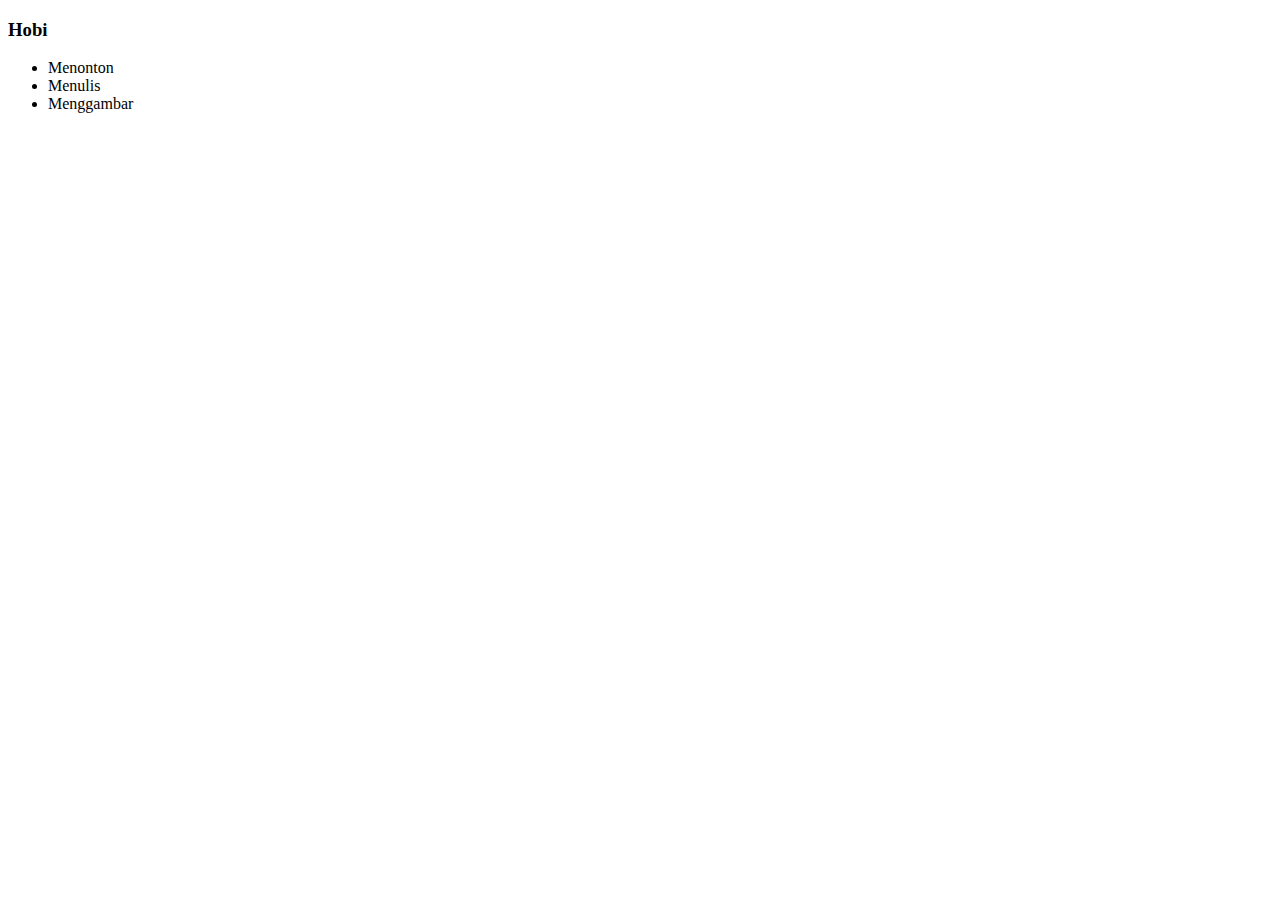
==== hobi.html @ 7e331485 "Upload Pertama" ====
<!DOCTYPE html>
<html lang="en">
<head>
    <meta charset="UTF-8">
    <meta http-equiv="X-UA-Compatible" content="IE=edge">
    <meta name="viewport" content="width=device-width, initial-scale=1.0">
    <title>hobi</title>
</head>
<body>
    <h3>Hobi</h3>
    <!-- Unordered List-->
    <ul>
        <li>Menonton</li>
        <li>Menulis</li>
        <li>Menggambar</li>
    </ul>
</body>
</html>
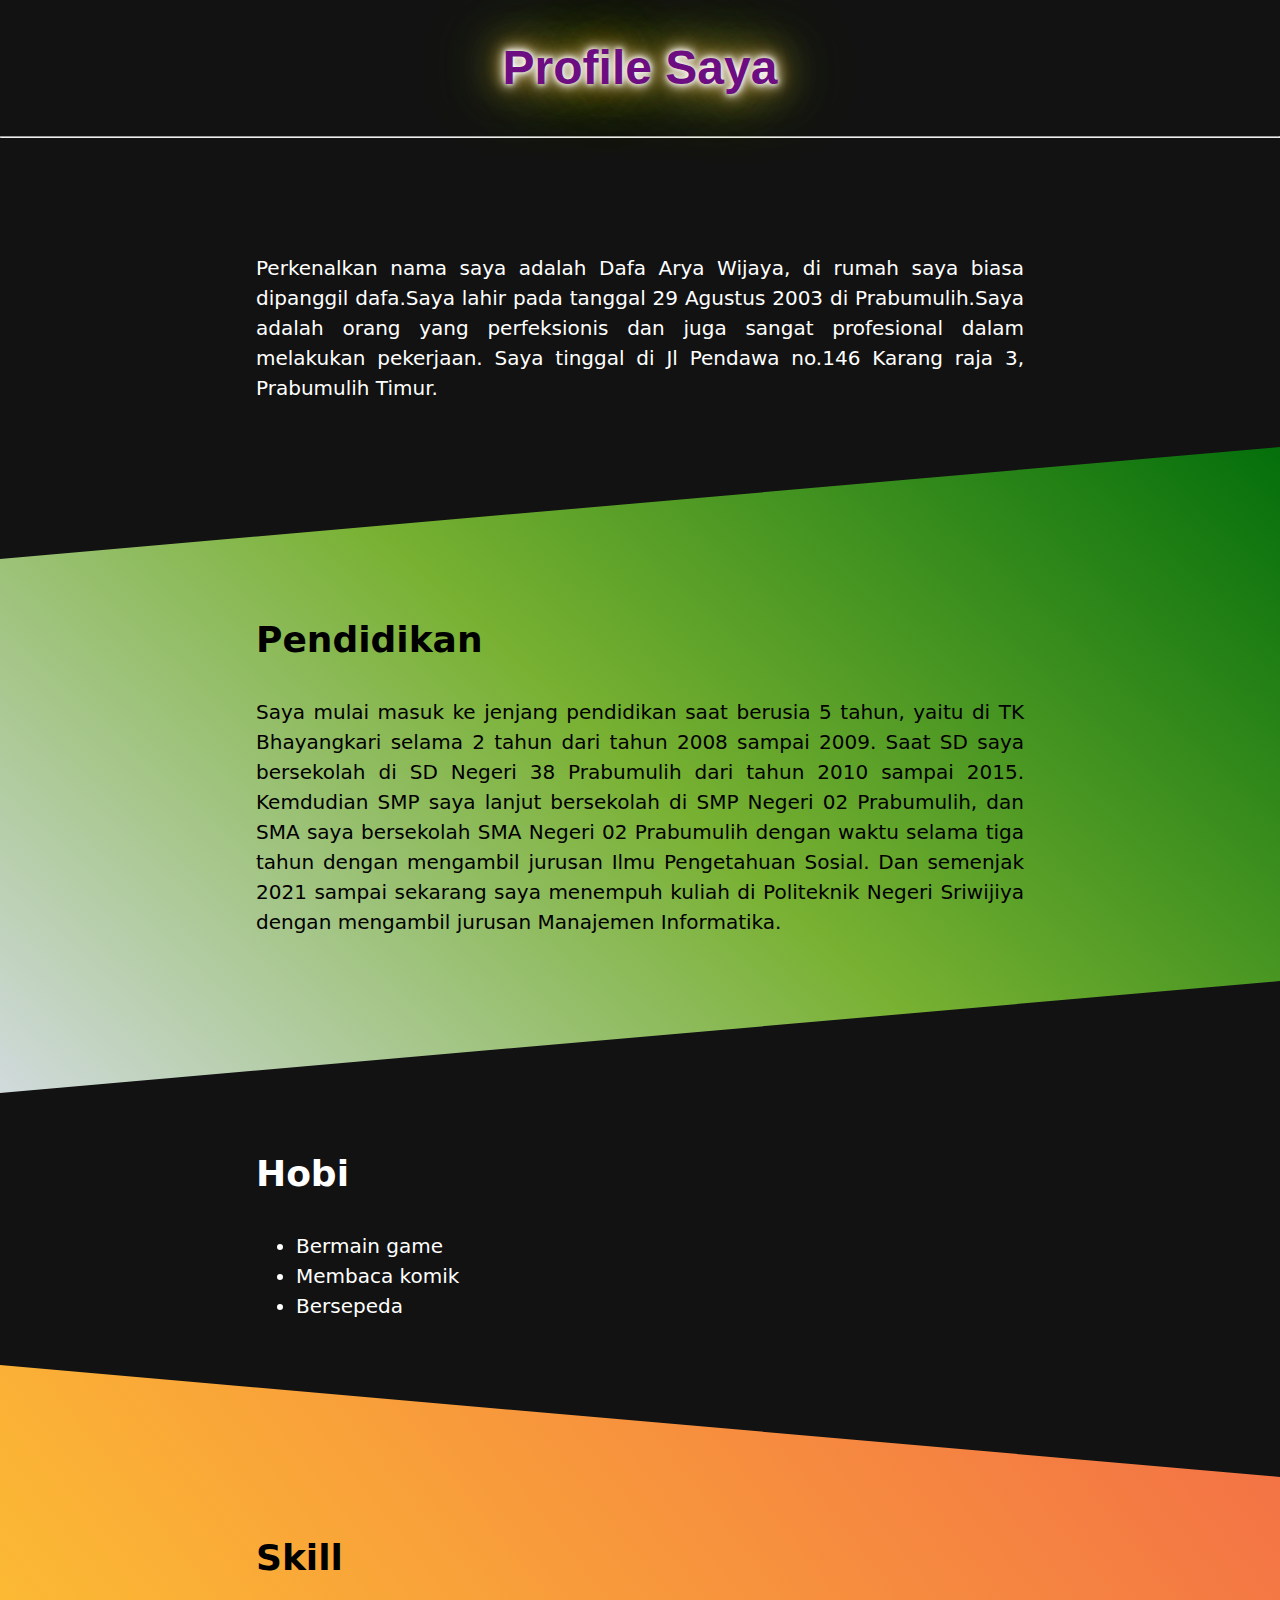
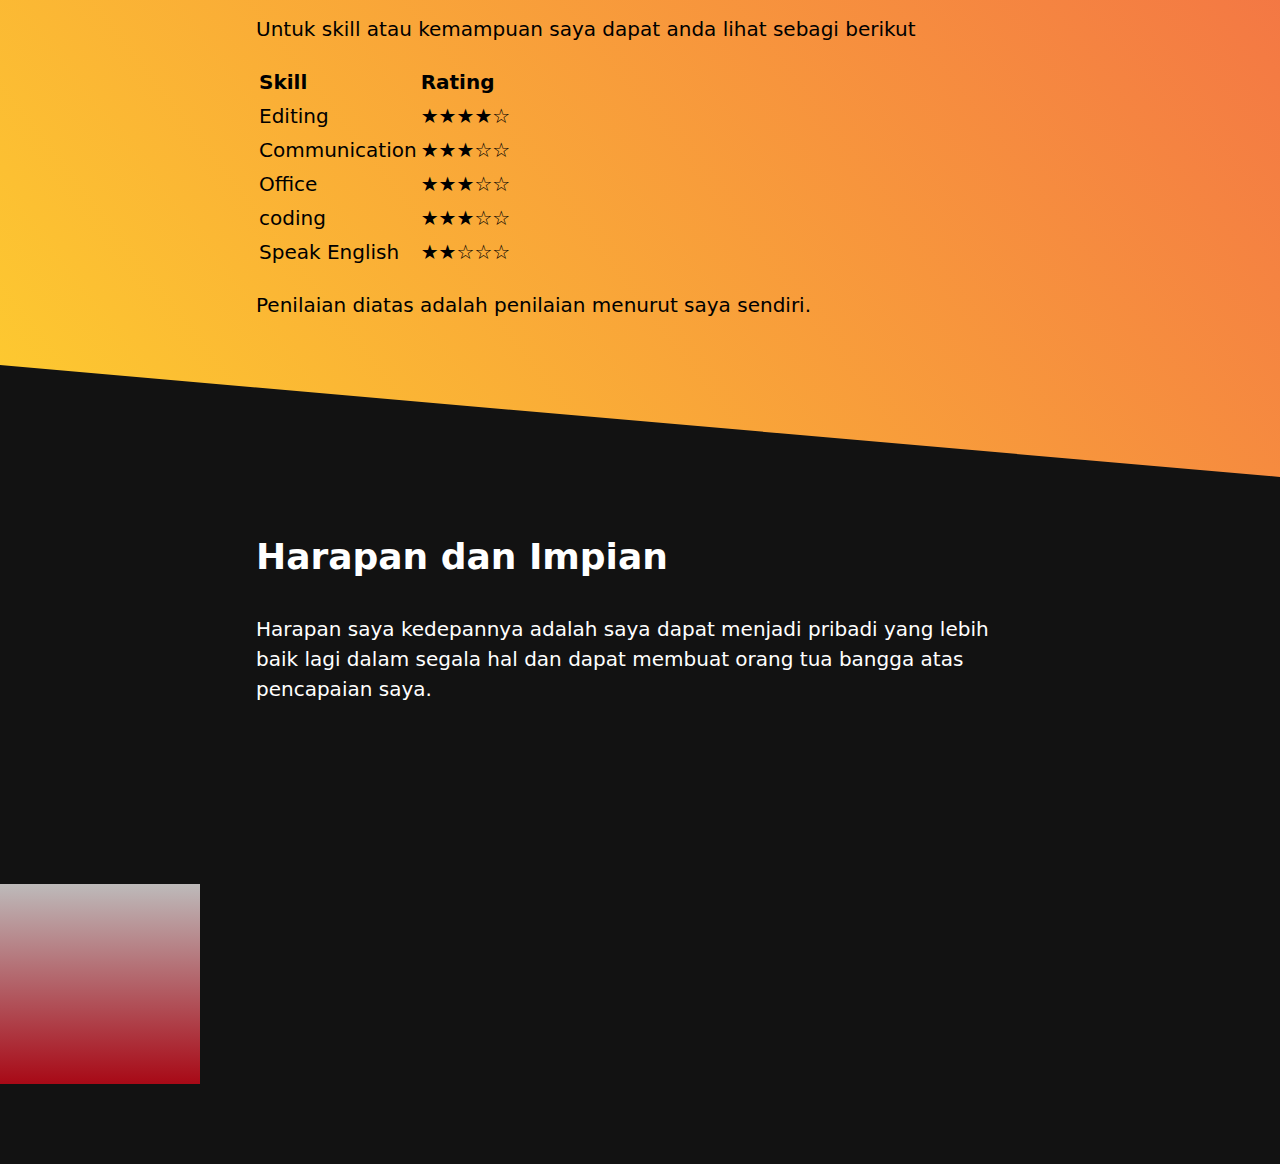
==== commit c92b68a9: "Add files via upload" ====
--- a/hobi.html
+++ b/hobi.html
@@ -1,18 +1,140 @@
-<!DOCTYPE html>
-<html lang="en">
-<head>
-    <meta charset="UTF-8">
-    <meta http-equiv="X-UA-Compatible" content="IE=edge">
-    <meta name="viewport" content="width=device-width, initial-scale=1.0">
-    <title>hobi</title>
-</head>
-<body>
-    <h3>Hobi</h3>
-    <!-- Unordered List-->
-    <ul>
-        <li>Menonton</li>
-        <li>Menulis</li>
-        <li>Menggambar</li>
-    </ul>
-</body>
+<!DOCTYPE html>
+<html>
+<head>
+    <meta charset='utf-8'>
+    <meta http-equiv='X-UA-Compatible' content='IE=edge'>
+    <title>DafaArya | Profil</title>
+    <meta name='viewport' content='width=device-width, initial-scale=1'>
+    <link rel='stylesheet' type='text/css' media='screen' href='main.css'>
+    <script src='main.js'></script>
+    <link rel="stylesheet" href="bg.css">
+    <link href="foto latar merah 4 x 6.png" rel="shortcut icon">
+</head>
+<body>
+    <header>
+        <h1 class="judul"> Profile Saya</h1>
+    </header>
+<hr>
+    <section>
+        <div class="wrapper">
+
+            <h2 class="section"></h2>
+        <p align="justify"> Perkenalkan nama saya adalah Dafa Arya Wijaya, 
+            di rumah saya biasa dipanggil dafa.Saya lahir pada tanggal 29 Agustus 2003 di Prabumulih.Saya adalah orang yang perfeksionis dan juga sangat profesional dalam melakukan pekerjaan. 
+            Saya tinggal di Jl Pendawa no.146 Karang raja 3, Prabumulih Timur.
+        </p>
+        </div>
+    </section>
+    <section  class="diagonal">
+        <div class="wrapper">
+
+            <h2 class="site-section">Pendidikan</h2>
+        <p align="justify">Saya mulai masuk ke jenjang pendidikan saat berusia 5 tahun, yaitu di TK Bhayangkari selama 2 tahun dari tahun 2008 sampai 2009.
+             Saat SD saya bersekolah di SD Negeri 38 Prabumulih dari tahun 2010 sampai 2015. Kemdudian SMP saya lanjut bersekolah di SMP Negeri 02
+             Prabumulih, dan SMA saya bersekolah SMA Negeri 02 Prabumulih dengan waktu selama tiga tahun dengan mengambil jurusan Ilmu Pengetahuan Sosial. Dan semenjak 2021 sampai sekarang 
+             saya menempuh kuliah di Politeknik Negeri Sriwijiya dengan mengambil jurusan Manajemen Informatika.
+        </p> 
+        </div>
+    </section>
+
+    <section>
+        <div class="wrapper">
+
+            <h2 class="site-section">Hobi</h2>
+            <ul>
+                <li>Bermain game</li>
+                <li>Membaca komik</li>
+                <li>Bersepeda</li>
+            </ul>
+            
+        </p>
+    </div>
+</div>
+        </div>
+    </section>
+
+    <section  class="spikes">
+        <div class="wrapper">
+
+            <h2 class="site-section">Skill</h2>
+        <p>Untuk skill atau kemampuan saya dapat anda lihat sebagi berikut</p>
+        <table>
+            <tr>
+                <th align="left">
+                    Skill
+                </th>
+                <th align="left">
+                    Rating
+                </th>
+            </tr>
+            <tr>
+                <td>
+                    Editing
+                </td>
+                <td>
+                    &#x2605;&#x2605;&#x2605;&#x2605;&#x2606;
+                </td>
+            </tr>
+            <tr>
+                <td>
+                    Communication
+                </td>
+                <td>
+                    &#x2605;&#x2605;&#x2605;&#x2606;&#x2606;
+                </td>
+            </tr>
+            <tr>
+                <td>
+                    Office
+                </td>
+                <td>
+                    &#x2605;&#x2605;&#x2605;&#x2606;&#x2606;
+                </td>
+            </tr>
+            <tr>
+                <td>coding
+                </td>
+                <td>
+                    &#x2605;&#x2605;&#x2605;&#x2606;&#x2606;
+                </td>
+            </tr>
+            <tr>
+                <td>
+                    Speak English
+                </td>
+                <td>
+                    &#x2605;&#x2605;&#x2606;&#x2606;&#x2606;
+                </td>
+            </tr>
+    
+        </table>
+        <p>Penilaian diatas adalah penilaian menurut saya sendiri.</p>
+        </div>
+    </section>
+
+    <section>
+        <div class="wrapper">
+
+            <h2 class="site-section">Harapan dan Impian</h2>
+        <p>Harapan saya kedepannya adalah saya dapat menjadi pribadi yang lebih baik lagi dalam segala hal dan dapat membuat orang tua bangga atas pencapaian saya.
+        </p>
+        </div>
+    </section>
+
+    <section>
+        <div class="cube">
+        <div class="wrapper">
+            <div class="top"></div>
+            <h2 class="site-section"></h2>
+    
+       <span style="--i:0;"></span>
+       <span style="--i:1;"></span>
+       <span style="--i:2;"></span>
+       <span style="--i:3;"></span>
+    
+    </div>   
+    </div>
+    </section>
+</body>
+
 </html>--- a/bg.css
+++ b/bg.css
@@ -0,0 +1,152 @@
+*,
+*::before,
+*::after{
+box-sizing: border-box;
+}
+
+html{
+    color-scheme: dark ;
+}
+
+body{
+    font-family: system-ui;
+    font-size: 1.25rem;
+    line-height: 1.5;
+    margin: 0;
+}
+
+.kegi{
+    flex: 1;
+}
+
+.konten{
+    display: flex;
+}
+
+.wrapper{
+    max-width: 50rem;
+    margin-inline: auto;
+    padding-inline: 1rem;
+}
+
+.judul{
+        color: #6d0d82;
+        font-size: 48px;
+        font-family: 'Arial', sans-serif;
+        text-shadow: 0 0 5px #fff,
+                     0 0 10px #fff,
+                     0 0 15px #fff,
+                     0 0 20px #9b7c17,
+                     0 0 30px #714907,
+                     0 0 40px #c86d13,
+                     0 0 55px #42c072,
+                     0 0 75px #c7ca23;
+    text-align: center;
+}
+
+.site-section{
+    font-size: 2.25rem;
+}
+
+section{
+    padding-block: 5rem;
+}
+
+.diagonal{
+    --skew-angle: -5deg;
+    --background: linear-gradient(45deg, #d0dadc, #78b132, #046f0b);
+    position: relative;
+    color: black;
+    isolation: isolate;
+}
+
+.diagonal::after{
+    content: '';
+    background-image: var(--background);
+    position: absolute;
+    inset: 0;
+    z-index: -1;
+    transform: skewY(var(--skew-angle));
+}
+
+.spikes{
+    position: relative;
+    isolation: isolate;
+    color: black;
+    --skew-angle: 5deg;
+    --background: linear-gradient(50deg, #fdc830, #f37345);
+}
+
+
+.spikes::after{
+    content: '';
+    background-image: var(--background);
+    position: absolute;
+    inset: 0;
+    z-index: -1;
+    transform: skewY(var(--skew-angle));
+}
+
+.cube{
+    position: relative;
+    width: 200px;
+    height: 200px;
+    transform-style: preserve-3d;
+    animation: animate 4s linear infinite;
+}
+
+@keyframes animate{
+    0%{
+        transform: rotateX(-30deg) rotateY(0deg);
+    }
+    100%{
+        transform: rotateX(-30deg) rotateY(360deg);
+    }
+}
+
+.cube div{
+    position: absolute;
+    top: 0;
+    left: 0;
+    width: 100%;
+    height: 100%;
+    transform-style: preserve-3d;
+}
+
+.cube div span{
+    position: absolute;
+    top: 0;
+    left: 0;
+    width: 100%;
+    height: 100%;
+    background: linear-gradient(#bdbaba,#a80916);
+    transform: rotateY(calc(90deg * var(--i))) translateZ(100px);
+}
+
+.top{
+    position: absolute;
+    top: 0;
+    left: 0;
+    width: 200px;
+    height: 200px;
+    background: #d8d109;
+    transform: rotateX(90deg) translateZ(100px) ;
+}
+
+.top::before{
+    content: '';
+    position: absolute;
+    top: 0;
+    left: 0;
+    width: 200px;
+    height: 200px;
+    background: rgb(23, 91, 123);
+    transform: translateZ(-280px);   
+    filter: blur(20px);
+    box-shadow: rgba(97, 6, 128, 0.2),
+    0 0 200px rgba(90, 204, 204, 0.4),
+    0 0 300px rgba(100, 105, 199, 0.6),
+    0 0 400px rgba(34, 55, 123, 0.8),
+    0 0 500px rgb(6, 61, 113);
+
+}